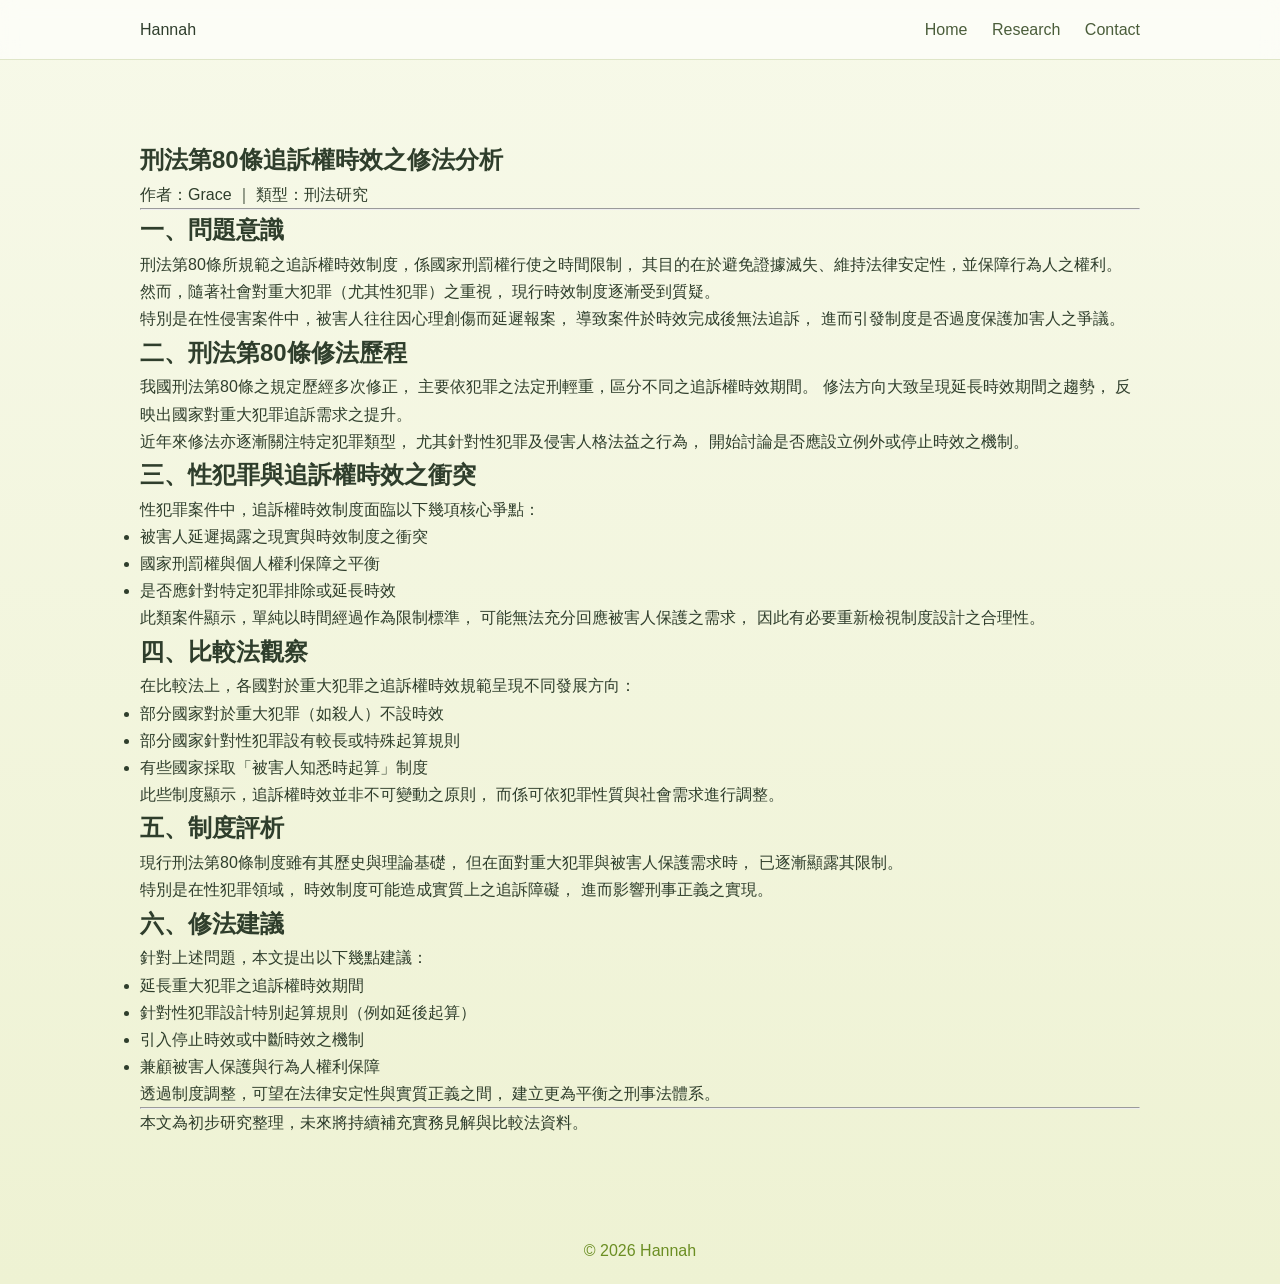
==== criminal-law-80.html @ 8afa3f32 "第一版" ====
<!DOCTYPE html>
<html lang="zh-Hant">
<head>
  <meta charset="UTF-8">
  <meta name="viewport" content="width=device-width, initial-scale=1.0">
  <title>刑法研究 | Grace</title>
  <link rel="stylesheet" href="../styles.css">
</head>
<body>

  <!-- Navbar -->
  <header class="navbar">
    <div class="container nav-container">
      <div class="logo">Hannah</div>
      <nav class="nav-links">
        <a href="../index.html">Home</a>
        <a href="../index.html#work">Research</a>
        <a href="../index.html#contact">Contact</a>
      </nav>
    </div>
  </header>

  <!-- Article -->
  <section class="section">
    <div class="container article">

      <h1 class="article-title">刑法第80條追訴權時效之修法分析</h1>

      <p class="article-meta">
        作者：Grace ｜ 類型：刑法研究
      </p>

      <hr>

      <!-- 摘要 -->
      <h2>一、問題意識</h2>
      <p>
        刑法第80條所規範之追訴權時效制度，係國家刑罰權行使之時間限制，
        其目的在於避免證據滅失、維持法律安定性，並保障行為人之權利。
        然而，隨著社會對重大犯罪（尤其性犯罪）之重視，
        現行時效制度逐漸受到質疑。
      </p>

      <p>
        特別是在性侵害案件中，被害人往往因心理創傷而延遲報案，
        導致案件於時效完成後無法追訴，
        進而引發制度是否過度保護加害人之爭議。
      </p>

      <!-- 修法歷程 -->
      <h2>二、刑法第80條修法歷程</h2>
      <p>
        我國刑法第80條之規定歷經多次修正，
        主要依犯罪之法定刑輕重，區分不同之追訴權時效期間。
        修法方向大致呈現延長時效期間之趨勢，
        反映出國家對重大犯罪追訴需求之提升。
      </p>

      <p>
        近年來修法亦逐漸關注特定犯罪類型，
        尤其針對性犯罪及侵害人格法益之行為，
        開始討論是否應設立例外或停止時效之機制。
      </p>

      <!-- 爭點 -->
      <h2>三、性犯罪與追訴權時效之衝突</h2>
      <p>
        性犯罪案件中，追訴權時效制度面臨以下幾項核心爭點：
      </p>

      <ul>
        <li>被害人延遲揭露之現實與時效制度之衝突</li>
        <li>國家刑罰權與個人權利保障之平衡</li>
        <li>是否應針對特定犯罪排除或延長時效</li>
      </ul>

      <p>
        此類案件顯示，單純以時間經過作為限制標準，
        可能無法充分回應被害人保護之需求，
        因此有必要重新檢視制度設計之合理性。
      </p>

      <!-- 比較法 -->
      <h2>四、比較法觀察</h2>
      <p>
        在比較法上，各國對於重大犯罪之追訴權時效規範呈現不同發展方向：
      </p>

      <ul>
        <li>部分國家對於重大犯罪（如殺人）不設時效</li>
        <li>部分國家針對性犯罪設有較長或特殊起算規則</li>
        <li>有些國家採取「被害人知悉時起算」制度</li>
      </ul>

      <p>
        此些制度顯示，追訴權時效並非不可變動之原則，
        而係可依犯罪性質與社會需求進行調整。
      </p>

      <!-- 評析 -->
      <h2>五、制度評析</h2>
      <p>
        現行刑法第80條制度雖有其歷史與理論基礎，
        但在面對重大犯罪與被害人保護需求時，
        已逐漸顯露其限制。
      </p>

      <p>
        特別是在性犯罪領域，
        時效制度可能造成實質上之追訴障礙，
        進而影響刑事正義之實現。
      </p>

      <!-- 建議 -->
      <h2>六、修法建議</h2>
      <p>
        針對上述問題，本文提出以下幾點建議：
      </p>

      <ul>
        <li>延長重大犯罪之追訴權時效期間</li>
        <li>針對性犯罪設計特別起算規則（例如延後起算）</li>
        <li>引入停止時效或中斷時效之機制</li>
        <li>兼顧被害人保護與行為人權利保障</li>
      </ul>

      <p>
        透過制度調整，可望在法律安定性與實質正義之間，
        建立更為平衡之刑事法體系。
      </p>

      <hr>

      <p class="article-end">
        本文為初步研究整理，未來將持續補充實務見解與比較法資料。
      </p>

    </div>
  </section>

  <footer class="footer">
    <p>© 2026 Hannah</p>
  </footer>

</body>
</html>
---- styles.css ----
/* Reset */
* {
  margin: 0;
  padding: 0;
  box-sizing: border-box;
}

/* Base */
body {
  font-family: "Segoe UI", sans-serif;
  background: linear-gradient(180deg, #f7f9e9, #eef2d3);
  color: #2f3e2c;
  line-height: 1.7;
}

/* Container */
.container {
  width: 90%;
  max-width: 1000px;
  margin: 0 auto;
}

/* Navbar */
.navbar {
  background: rgba(255, 255, 255, 0.6);
  backdrop-filter: blur(8px);
  border-bottom: 1px solid #dfe6c8;
}

.nav-container {
  display: flex;
  justify-content: space-between;
  padding: 16px 0;
}

.nav-links a {
  margin-left: 20px;
  color: #4a5d3a;
  text-decoration: none;
}

/* Hero */
.hero {
  height: 90vh;
  display: flex;
  align-items: center;
  text-align: center;
}

.hero-name {
  font-size: 3rem;
  color: #6b8e23;
}

.hero-tagline {
  margin: 15px 0;
  color: #556b2f;
}

/* Buttons */
.btn {
  padding: 10px 20px;
  border-radius: 20px;
  margin: 5px;
  text-decoration: none;
  display: inline-block;
}

.primary-btn {
  background: #a3c96b;
  color: white;
}

.secondary-btn {
  border: 1px solid #a3c96b;
  color: #6b8e23;
}

/* Sections */
.section {
  padding: 80px 0;
}

.section-title {
  margin-bottom: 20px;
}

/* Cards */
.card {
  background: #ffffffcc;
  padding: 30px;
  border-radius: 10px;
  box-shadow: 3px 3px 0 #dce5b6;
}

/* Work grid */
.card-grid {
  display: grid;
  grid-template-columns: repeat(auto-fit, minmax(250px, 1fr));
  gap: 20px;
}

.work-card {
  background: #fdfdf5;
  padding: 20px;
  border-radius: 10px;
  border-left: 6px solid #b5d67a;
  transition: 0.2s;
}

.work-card:hover {
  transform: translateY(-4px);
  box-shadow: 0 10px 20px rgba(0,0,0,0.1);
}

.card-link {
  text-decoration: none;
  color: inherit;
  display: block;
}

/* Footer */
.footer {
  text-align: center;
  padding: 20px;
  color: #6b8e23;
}

/* Responsive */
@media (max-width: 600px) {
  .hero-name {
    font-size: 2rem;
  }
}
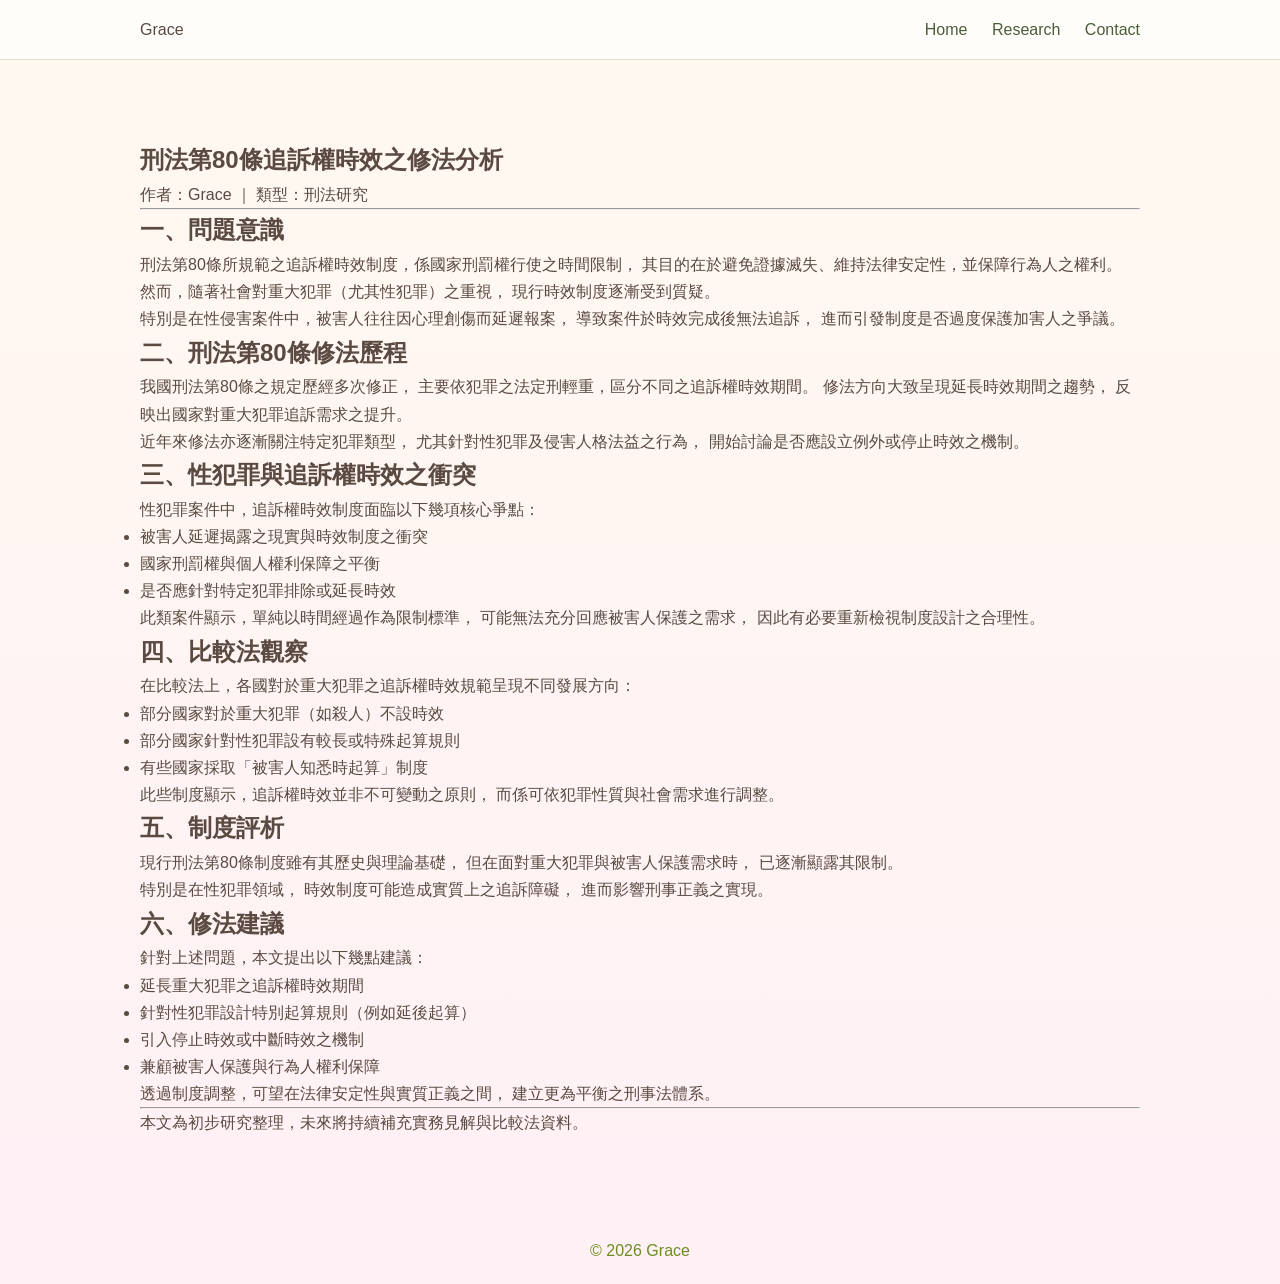
==== commit 88e45008: "Update criminal-law-80.html" ====
--- a/criminal-law-80.html
+++ b/criminal-law-80.html
@@ -11,7 +11,7 @@
   <!-- Navbar -->
   <header class="navbar">
     <div class="container nav-container">
-      <div class="logo">Hannah</div>
+      <div class="logo">Grace</div>
       <nav class="nav-links">
         <a href="../index.html">Home</a>
         <a href="../index.html#work">Research</a>
@@ -139,8 +139,8 @@
   </section>
 
   <footer class="footer">
-    <p>© 2026 Hannah</p>
+    <p>© 2026 Grace</p>
   </footer>
 
 </body>
-</html>+</html>
--- a/styles.css
+++ b/styles.css
@@ -131,4 +131,41 @@
   .hero-name {
     font-size: 2rem;
   }
-}+}
+/* 修改 Base 背景與顏色 */
+body {
+  font-family: "Segoe UI", "Microsoft JhengHei", sans-serif; /* 加入中文字體優化 */
+  background: linear-gradient(180deg, #fff9f0, #fff0f5); /* 改為更溫暖的粉白調 */
+  color: #5a4a42; /* 深棕色文字，比純黑更溫柔 */
+}
+
+/* 讓按鈕和卡片更圓潤 (吉依卡哇風格的靈魂) */
+.btn {
+  padding: 12px 25px;
+  border-radius: 30px; /* 更圓的按鈕 */
+  font-weight: bold;
+  transition: all 0.3s cubic-bezier(0.175, 0.885, 0.32, 1.275); /* 彈跳感 */
+}
+
+.primary-btn {
+  background: #ffc0cb; /* 吉依卡哇粉 */
+  color: white;
+  box-shadow: 0 4px 0 #e6a7b3; /* 加上一點立體感 */
+}
+
+.primary-btn:hover {
+  transform: scale(1.05);
+  background: #ffb1be;
+}
+
+/* 卡片設計：增加軟綿綿的邊框 */
+.work-card {
+  background: #ffffff;
+  border: 3px solid #f0f0f0; /* 捨棄單邊粗線，改用全邊框 */
+  border-radius: 20px;
+  border-left: 6px solid #a0d8ef; /* 小八貓藍 */
+}
+
+.work-card:nth-child(even) {
+  border-left: 6px solid #f9e79f; /* 兔兔黃 */
+}
